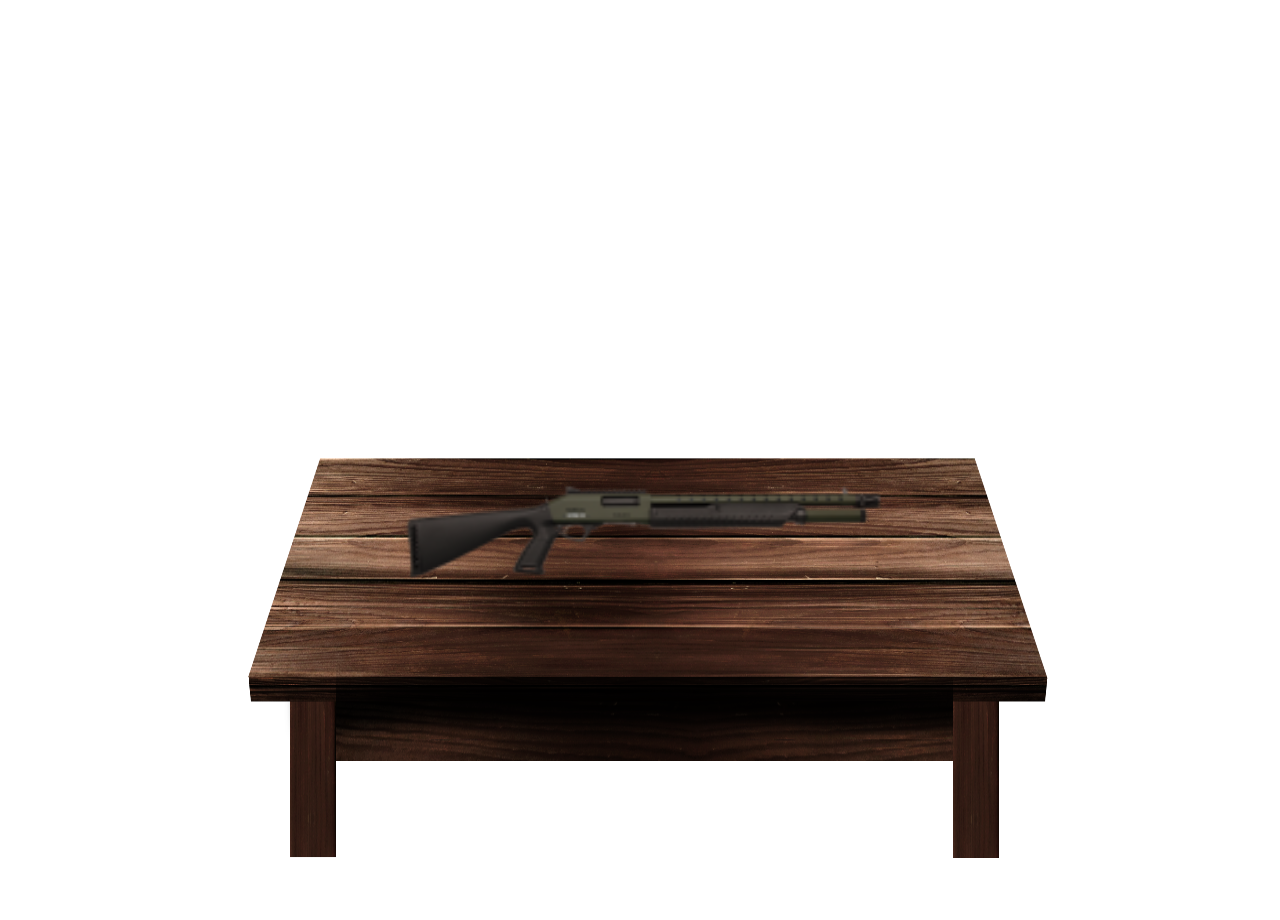
==== html/leve1.html @ a85a6798 "Add files via upload" ====
<!DOCTYPE html>
<html lang="zh-CN">
<head>
    <meta charset="UTF-8">
    <title>第一关</title>
    <script src="../lib/pixi.min.js"></script>

</head>
<body>
<div id="pixi-canvas"></div>
<script src="../js/Constant.js"></script>
<script src="../js/gun.js"></script>
<script src="../js/leve1.js"></script>
</body>
</html>
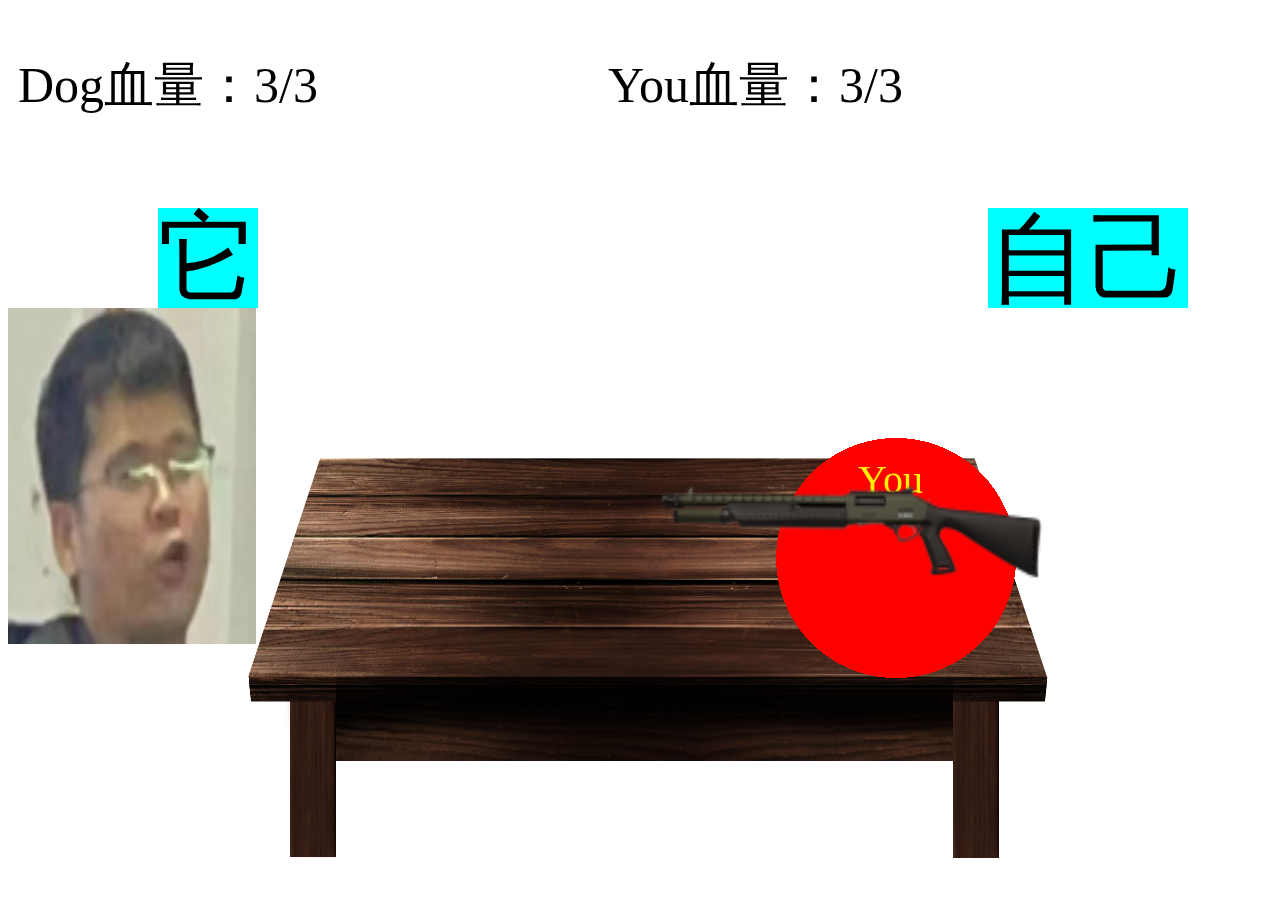
==== commit 5a9068bc: "Add files via upload" ====
--- a/html/leve1.html
+++ b/html/leve1.html
@@ -3,13 +3,19 @@
 <head>
     <meta charset="UTF-8">
     <title>第一关</title>
+    <link href="https://fonts.googleapis.com/css2?family=Noto+Sans+TC&display=swap" rel="stylesheet">
+    <script>//alert("第一关")</script>
     <script src="../lib/pixi.min.js"></script>
+    <script src="../lib/jquery-3.7.js"></script>
 
 </head>
 <body>
 <div id="pixi-canvas"></div>
 <script src="../js/Constant.js"></script>
+<script src="../js/mouse.js"></script>
+<script src="../js/button.js"></script>
 <script src="../js/gun.js"></script>
+<script src="../js/player.js"></script>
 <script src="../js/leve1.js"></script>
 </body>
 </html>